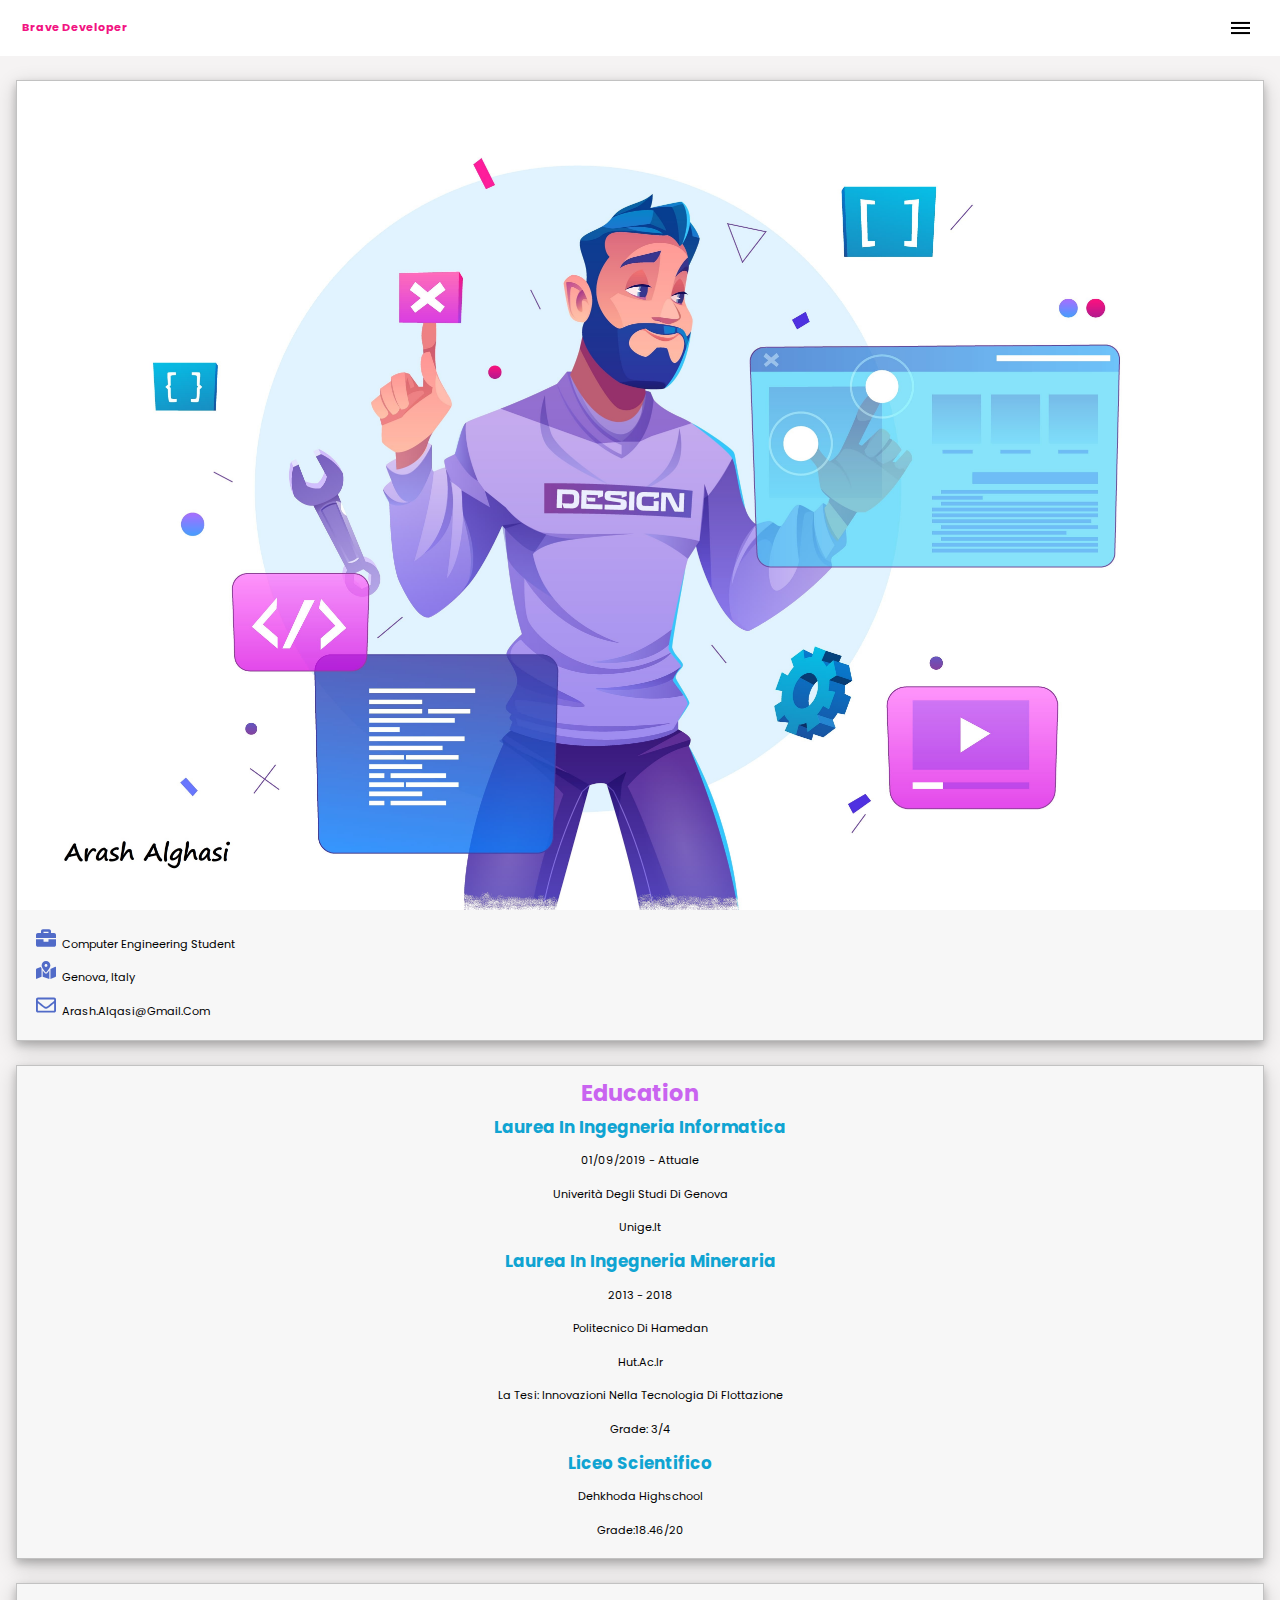
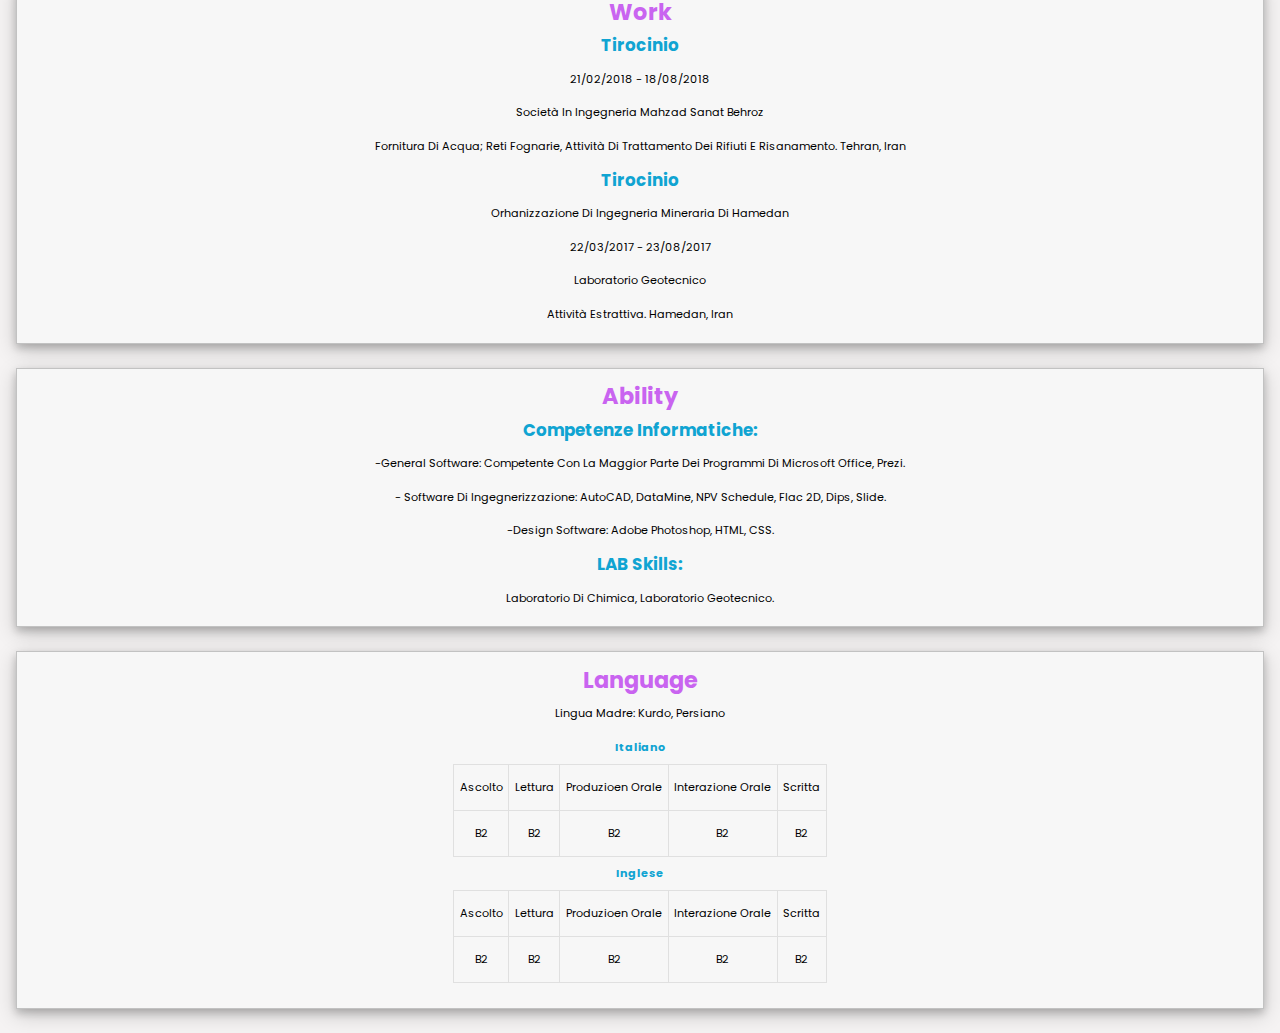
==== personalpage/cv/indexcv.html @ c19a4925 "Add files via upload" ====
<!DOCTYPE html>
<html lang="en">

<head>
    <meta charset="UTF-8">
    <meta http-equiv="X-UA-Compatible" content="IE=edge">
    <meta name="author" content="Arash Alghasi">
    <meta name="keywords"
        content="HTML, CSS, JavaScript, Arash, Alghasi, Arash Alghasi, unige, computer, computer engineering, iran, Iran, Italy, Italy">
    <meta name="viewport" content="width=device-width, initial-scale=1.0">
    <link rel="stylesheet" href="csscv/maincv.css">
    <link rel="icon" type="image/png" href="images/faviconcv.png">
    <title>resume</title>
</head>

<body>
    <div class="navbar">
        <!-- nav bar for mobile version -->
        <div class="container">

            <a class="hometext" href="#">brave developer</a>

            <img id="mobile-cta" class="mobile-menu" src="images/menu.svg" alt="open menu bar">

            <nav>
                <img id="mobile-exit-cta" class="mobile-exit" src="images/exit.svg" alt="Close menu bar">
                <ul class="left-menu">
                    <li class="current"><a href="#">home</a></li>
                    <li><a href="cv/indexcv.html">resume</a></li>
                    <li><a href="#">works</a></li>
                </ul>

                <ul class="right menu">
                    <li><a href="#">about me</a></li>
                    <li class="hire-me-cta"><a href="#">hire me</a></li>
                </ul>

            </nav>

        </div>
    </div>

    <section class="hero">
        <img src="images/banner1-min.jpg" alt="my banner">
        <div class="container">
            <div class="introducton">
                <ul>
                    <li class="one"> Computer engineering student</li>
                    <li class="two">genova, italy</li>
                    <li class="three">arash.alqasi@gmail.com</li>
                    <!-- <li></li> -->
                </ul>
            </div>
        </div>
    </section>


    <section class="education">
        <div class="container">
            <div>
                <h1>education</h1>
                <h2> Laurea in ingegneria informatica </h2>
                <p> 01/09/2019 - Attuale </p>
                <p> Univerità degli studi di Genova </p>
                <a href="https://www.unige.it" target="_blank"> Unige.it </a>
            </div>
            <div>
                <h2> Laurea in ingegneria mineraria </h2>
                <p> 2013 - 2018 </p>
                <p> Politecnico di Hamedan </p>
                <a href="https://www.hut.ac.ir" target="_blank"> hut.ac.ir </a>
                <p>La tesi: Innovazioni nella tecnologia di flottazione</p>
                <p>Grade: 3/4</p>
            </div>
            <div>
                <h2>Liceo scientifico</h2>
                <p>Dehkhoda highschool</p>
                <p>grade:18.46/20</p>
            </div>
        </div>
    </section>

    <section class="work">
        <div class="container">
            <h1>work</h1>
            <div>
                <h2>Tirocinio</h2>
                <p> 21/02/2018 - 18/08/2018
                <p>società in ingegneria Mahzad Sanat Behroz</p>
                <p>Fornitura di acqua; reti fognarie, attività di trattamento dei rifiuti e risanamento. Tehran,
                    Iran
                </p>
            </div>
            <div>
                <h2>Tirocinio</h2>
                <p>Orhanizzazione di ingegneria mineraria di Hamedan</p>
                <p> 22/03/2017 - 23/08/2017</p>
                <p>Laboratorio geotecnico</p>
                <p>Attività estrattiva. Hamedan, Iran</p>
            </div>
        </div>
    </section>

    <section class="Ability">
        <div class="container">
            <h1>Ability</h1>
            <dl>
                <dt>
                    <h2>Competenze informatiche:</h2>
                </dt>
                <dd>-General Software: Competente con la maggior parte dei programmi di
                    Microsoft Office, Prezi.</dd>
                <dd>- Software di ingegnerizzazione: AutoCAD, DataMine, NPV Schedule, Flac 2D,
                    Dips, Slide.</dd>
                <dd>-Design Software: Adobe Photoshop, HTML, CSS.</dd>
                <dt>
                    <h2>LAB Skills:</h2>
                </dt>
                <dd>Laboratorio di chimica, laboratorio geotecnico.</dd>
            </dl>
        </div>
    </section>

    <section class="language">
        <div class="container">
            <h1>language</h1>
            <P> Lingua madre: kurdo, Persiano
            <table>
                <tr>
                    <th colspan="5">
                        Italiano
                </tr>
                <tr>
                    <td>Ascolto</td>
                    <td>Lettura</td>
                    <td>Produzioen orale</td>
                    <td>Interazione orale</td>
                    <td>Scritta</td>
                </tr>
                <tr>
                    <td>B2</td>
                    <td>B2</td>
                    <td>B2</td>
                    <td>B2</td>
                    <td>B2</td>
                </tr>
                <tr>
                    <th colspan="5">Inglese</th>
                </tr>
                <tr>
                    <td>Ascolto</td>
                    <td>Lettura</td>
                    <td>Produzioen orale</td>
                    <td>Interazione orale</td>
                    <td>Scritta</td>
                </tr>
                <tr>
                    <td>B2</td>
                    <td>B2</td>
                    <td>B2</td>
                    <td>B2</td>
                    <td>B2</td>
                </tr>
            </table>
        </div>
    </section>

    <script>

        const mobileBtn = document.getElementById('mobile-cta')
        nav = document.querySelector('nav')
        mobileBtnExit = document.getElementById('mobile-exit-cta');

        mobileBtn.addEventListener('click', () => {
            nav.classList.add('menu-btn');
        })

        mobileBtnExit.addEventListener('click', () => {
            nav.classList.remove('menu-btn');
        })
    </script>
</body>

</html>
---- personalpage/cv/csscv/maincv.css ----
@import url("https://fonts.googleapis.com/css2?family=Poppins:wght@400;700&display=swap");
* {
  margin: 0;
  padding: 0;
}

body {
  background: #f5f3f3;
  font-family: 'poppins';
}

section {
  margin: 1.5em 1em;
  border: 1px #c2c2c2 solid;
  background: #f7f7f7;
  -webkit-box-shadow: 0 4px 8px 0 rgba(0, 0, 0, 0.2), 0 6px 20px 0 rgba(0, 0, 0, 0.19);
          box-shadow: 0 4px 8px 0 rgba(0, 0, 0, 0.2), 0 6px 20px 0 rgba(0, 0, 0, 0.19);
}

.container {
  text-transform: capitalize;
  font-size: .7em;
  line-height: 3em;
  padding: 1em 2em;
  text-align: center;
}

.container h1 {
  color: #c964f0;
}

.container h2 {
  color: #10a4d2;
}

.navbar {
  background-color: white;
  margin: 0;
  width: 100%;
}

.navbar .hometext {
  font-weight: bold;
  text-transform: capitalize;
  text-decoration: none;
  color: #f21382;
}

.navbar nav {
  display: none;
}

.navbar .container {
  display: -webkit-box;
  display: -ms-flexbox;
  display: flex;
  place-content: space-between;
  padding-right: 30px;
}

.navbar .mobile-menu {
  cursor: pointer;
}

.hero ul {
  list-style-type: none;
}

.hero ul li {
  text-align: left;
  padding-left: 2em;
  position: relative;
}

.hero ul .one:before {
  content: '';
  position: absolute;
  background-image: url("../images/briefcase-solid.svg");
  background-size: contain;
  width: 20px;
  height: 20px;
  margin-right: .5em;
  left: -.3em;
}

.hero ul .suitcase {
  color: aqua;
}

.hero ul .two:before {
  content: '';
  position: absolute;
  background-image: url("../images/map-marked-alt-solid.svg");
  background-size: contain;
  width: 20px;
  height: 18px;
  margin-right: .5em;
  left: -.3em;
}

.hero ul .three:before {
  content: '';
  position: absolute;
  background-image: url("../images/envelope-regular.svg");
  background-size: contain;
  width: 20px;
  height: 20px;
  margin-right: .5em;
  left: -.3em;
}

.hero img {
  width: 100%;
}

.education {
  text-align: center;
}

.education a {
  text-decoration: none;
  color: black;
}

.education a:hover {
  font-weight: bold;
  color: blue;
}

.language table {
  display: inline-block;
  border-collapse: collapse;
}

.language table th {
  color: #10a4d2;
}

.language table td {
  border: #e0e0e0 1px solid;
  padding: .5em;
}

nav.menu-btn {
  display: block;
}

nav {
  position: fixed;
  width: 66%;
  right: 0;
  top: 0;
  background: #20272e;
  height: 100vh;
  z-index: 999;
  padding: 1em;
}

nav ul.left-menu {
  margin-top: 5em;
}

nav li a {
  color: white;
  text-decoration: none;
  display: block;
  padding: .5em;
  font-size: 1.3em;
  text-align: right;
  text-transform: capitalize;
}

nav li a:hover {
  font-weight: bold;
}

.mobile-exit {
  float: right;
  padding: .5em;
  cursor: pointer;
}
/*# sourceMappingURL=maincv.css.map */
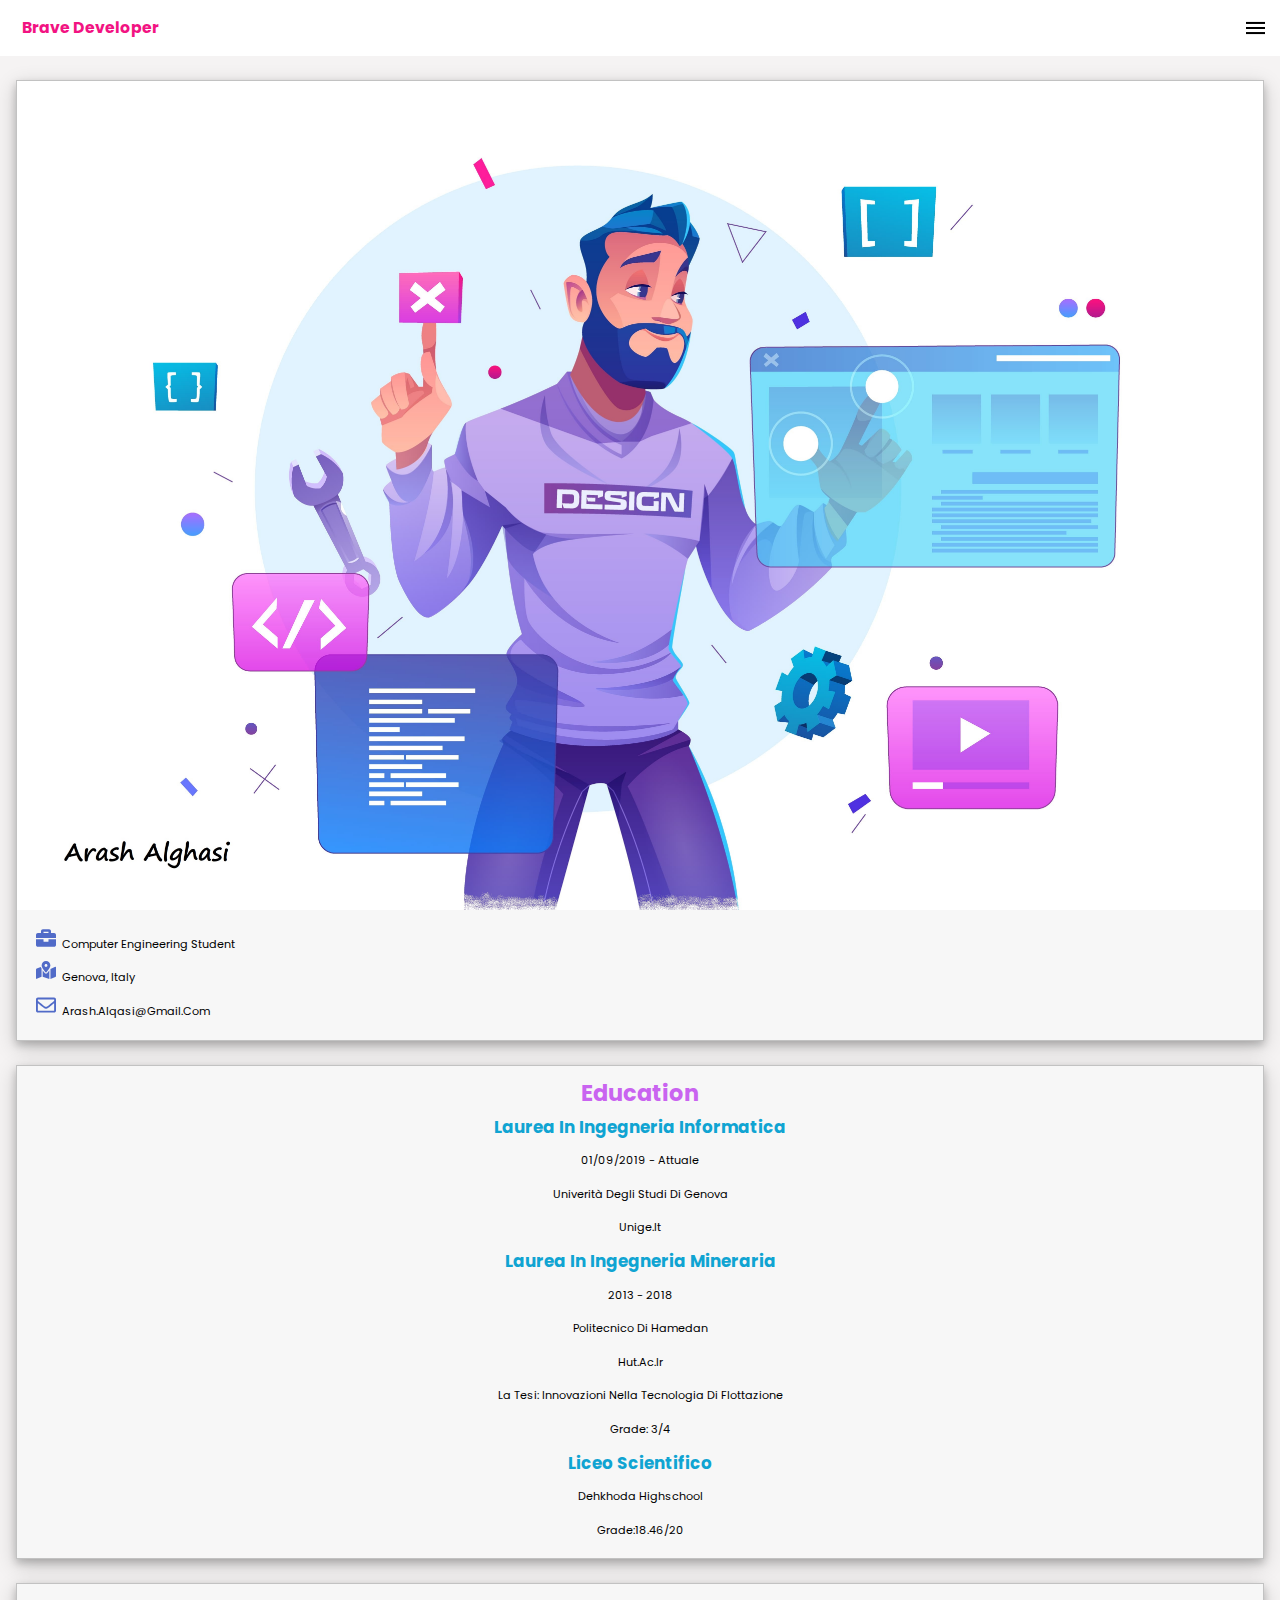
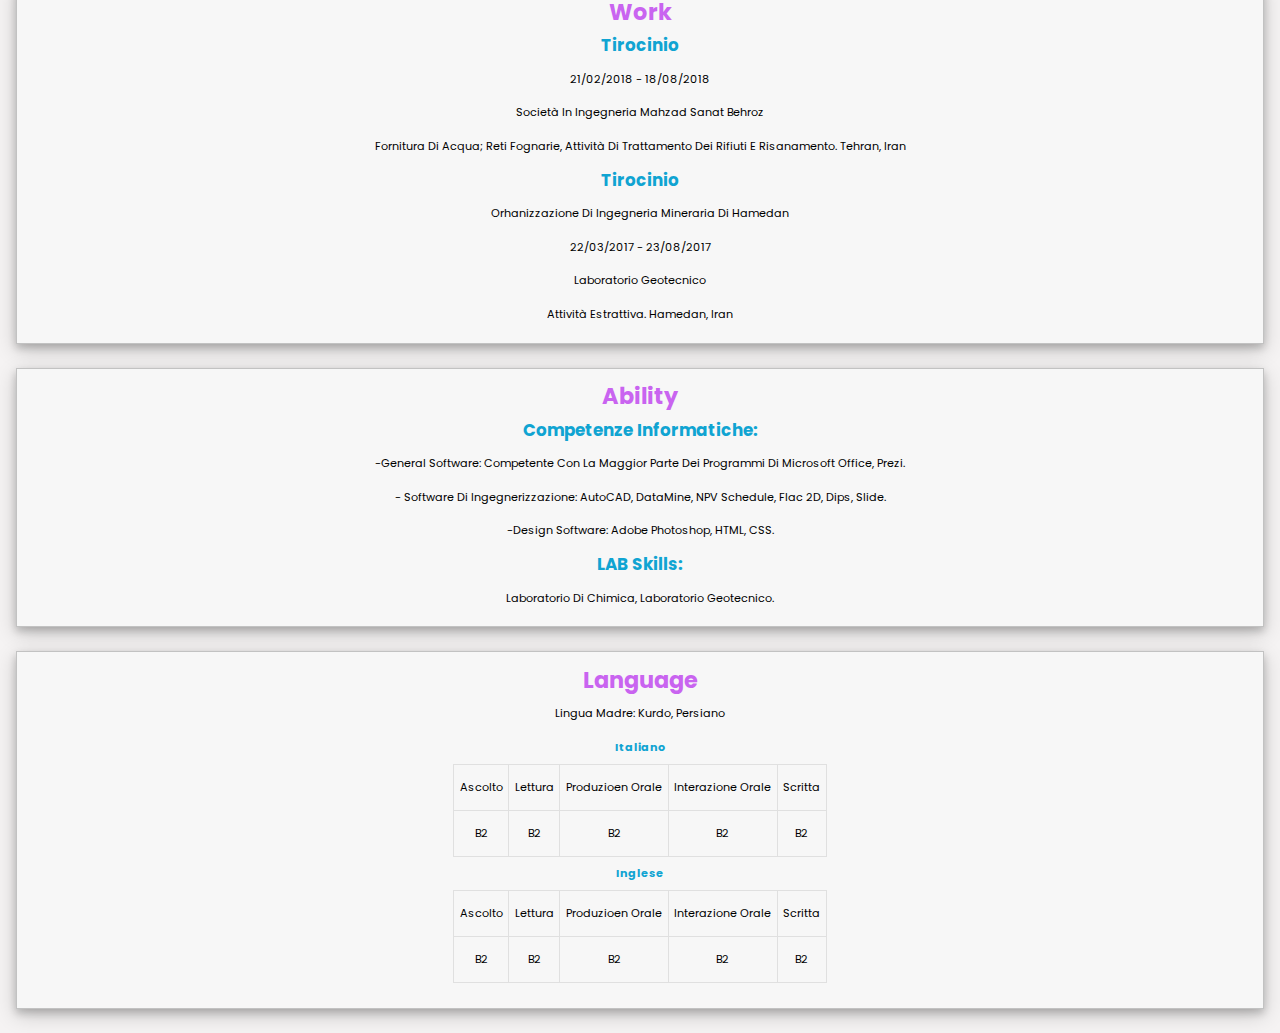
==== commit 160aa541: "Add files via upload" ====
--- a/personalpage/cv/indexcv.html
+++ b/personalpage/cv/indexcv.html
@@ -18,15 +18,18 @@
         <!-- nav bar for mobile version -->
         <div class="container">
 
-            <a class="hometext" href="#">brave developer</a>
+            <a class="hometext" href="https://ingarash.github.io/personalwebpage/personalpage/index.html">brave
+                developer</a>
 
             <img id="mobile-cta" class="mobile-menu" src="images/menu.svg" alt="open menu bar">
 
             <nav>
                 <img id="mobile-exit-cta" class="mobile-exit" src="images/exit.svg" alt="Close menu bar">
                 <ul class="left-menu">
-                    <li class="current"><a href="#">home</a></li>
-                    <li><a href="cv/indexcv.html">resume</a></li>
+                    <li class="current"><a
+                            href="https://ingarash.github.io/personalwebpage/personalpage/index.html">home</a></li>
+                    <li><a href="https://ingarash.github.io/personalwebpage/personalpage/cv/indexcv.html">resume</a>
+                    </li>
                     <li><a href="#">works</a></li>
                 </ul>
 
--- a/personalpage/cv/csscv/maincv.css
+++ b/personalpage/cv/csscv/maincv.css
@@ -40,6 +40,7 @@
 }
 
 .navbar .hometext {
+  font-size: 1.4em;
   font-weight: bold;
   text-transform: capitalize;
   text-decoration: none;
@@ -55,7 +56,7 @@
   display: -ms-flexbox;
   display: flex;
   place-content: space-between;
-  padding-right: 30px;
+  padding-right: 15px;
 }
 
 .navbar .mobile-menu {
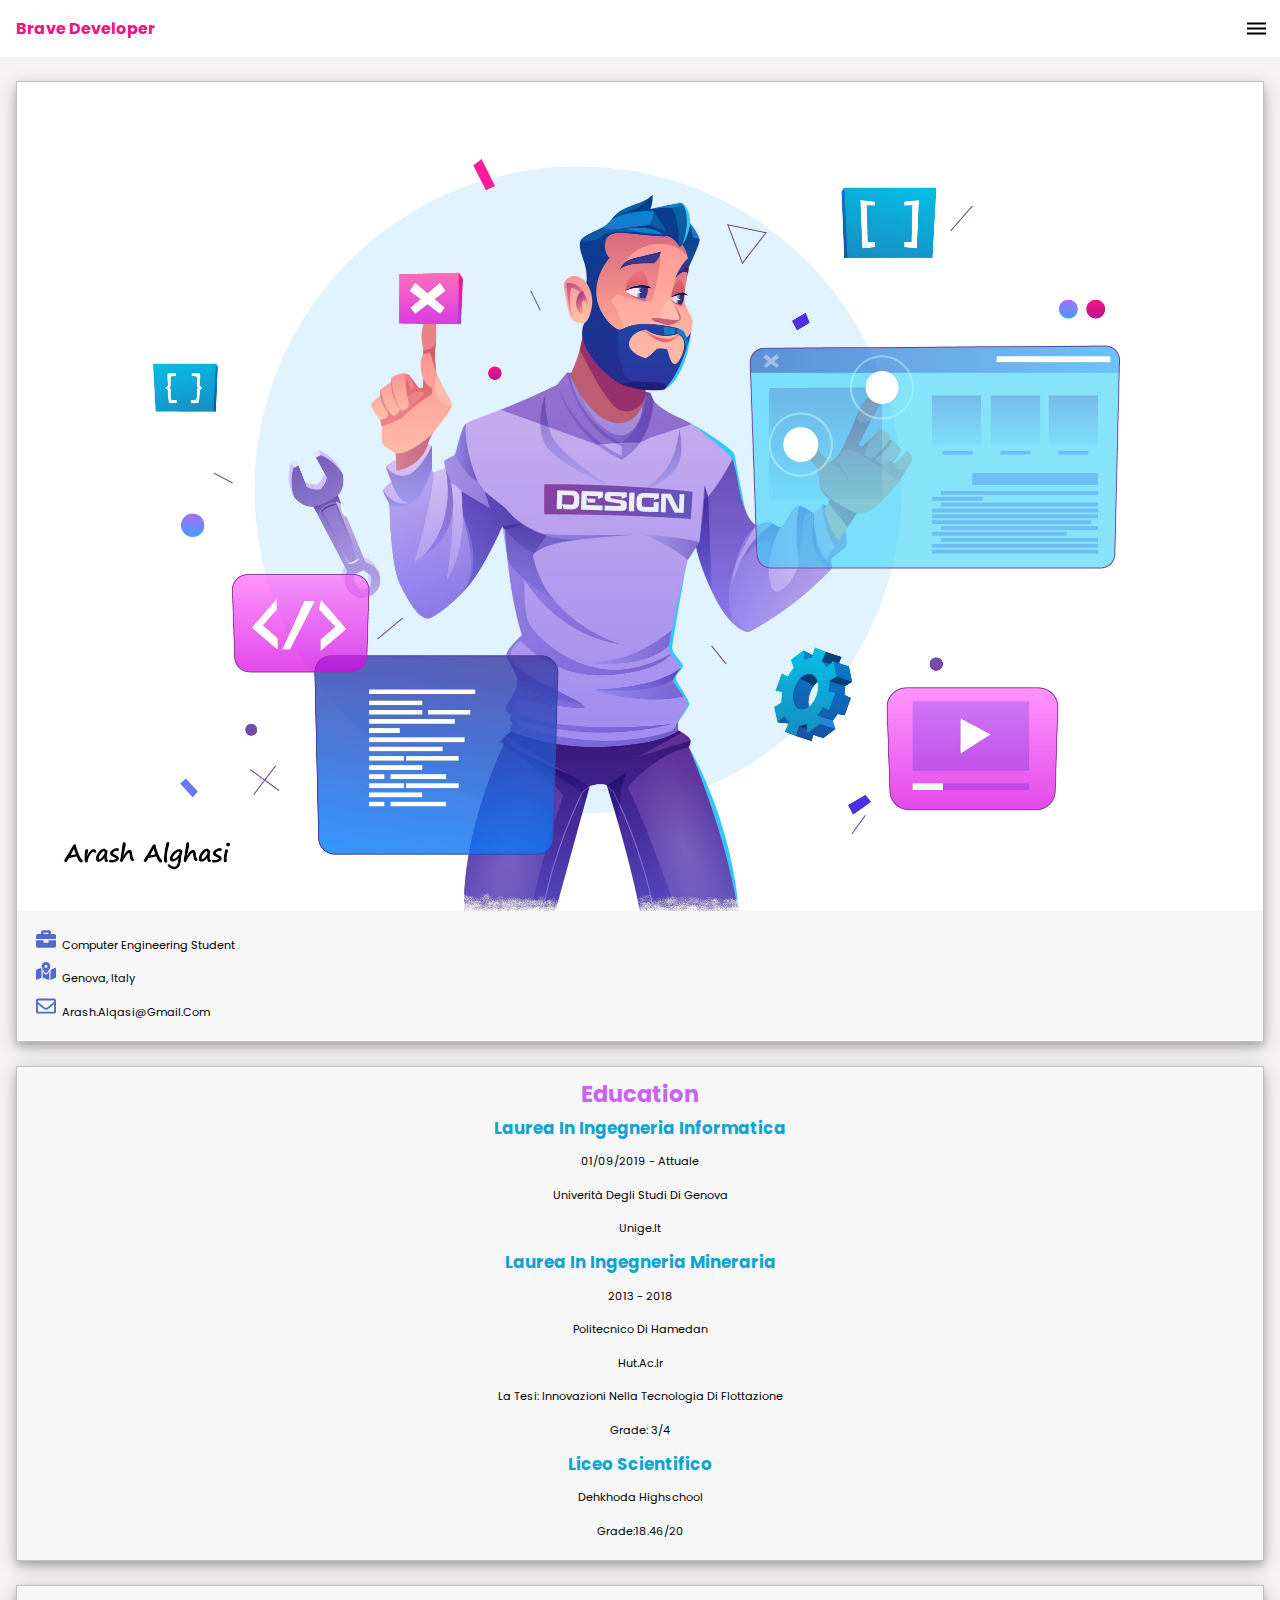
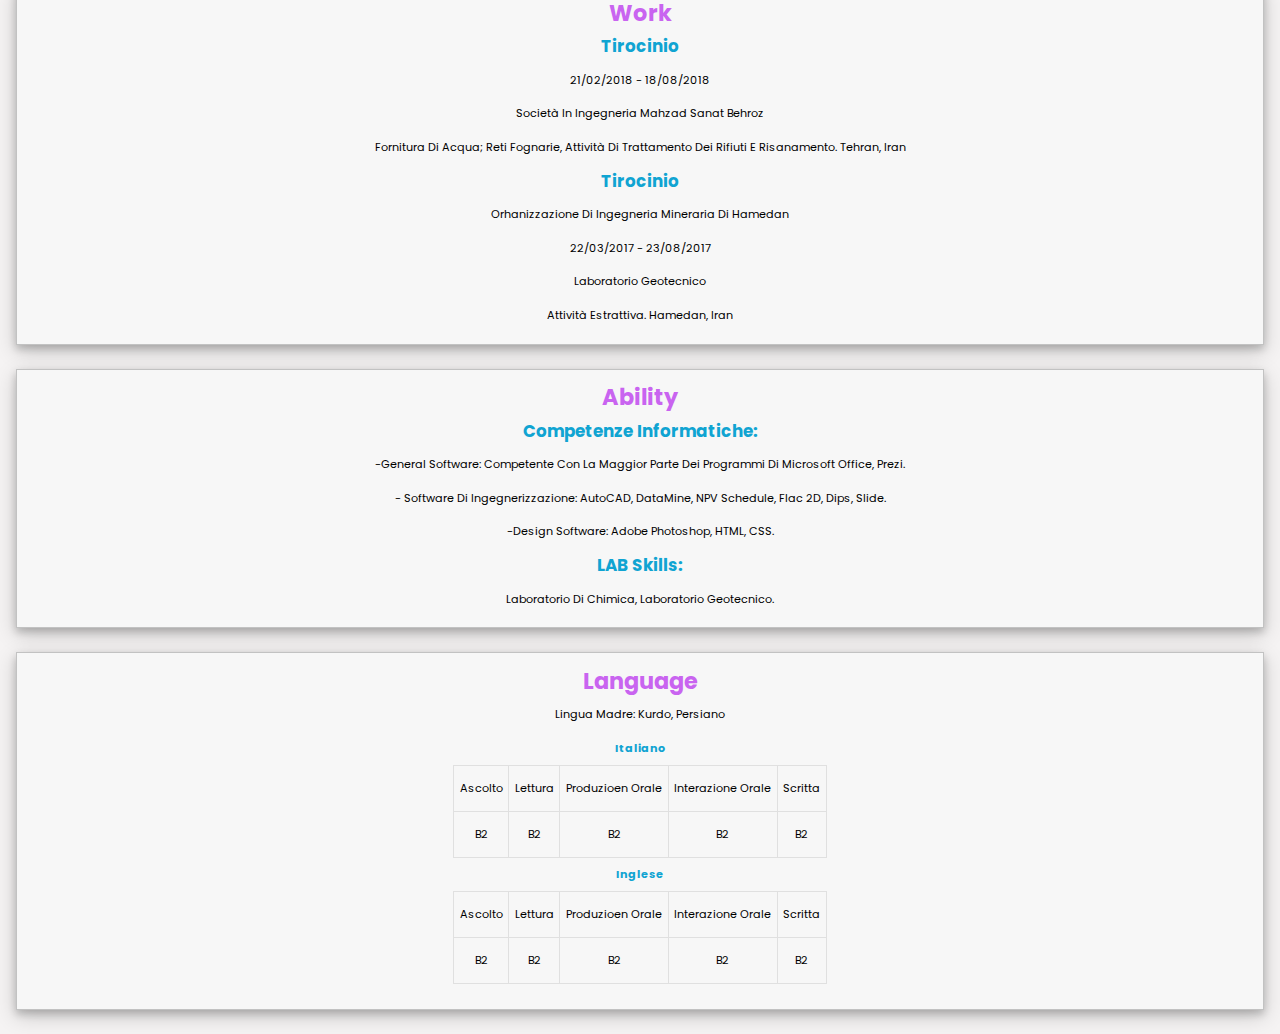
==== commit f7687032: "Add files via upload" ====
--- a/personalpage/cv/indexcv.html
+++ b/personalpage/cv/indexcv.html
@@ -16,7 +16,7 @@
 <body>
     <div class="navbar">
         <!-- nav bar for mobile version -->
-        <div class="container">
+        <div class="containerone">
 
             <a class="hometext" href="https://ingarash.github.io/personalwebpage/personalpage/index.html">brave
                 developer</a>
--- a/personalpage/cv/csscv/maincv.css
+++ b/personalpage/cv/csscv/maincv.css
@@ -17,6 +17,36 @@
           box-shadow: 0 4px 8px 0 rgba(0, 0, 0, 0.2), 0 6px 20px 0 rgba(0, 0, 0, 0.19);
 }
 
+.navbar {
+  background-color: white;
+  margin: 0;
+  width: 100%;
+  padding: 1em;
+}
+
+.navbar .hometext {
+  font-weight: bold;
+  text-transform: capitalize;
+  text-decoration: none;
+  color: #f21382;
+}
+
+.navbar nav {
+  display: none;
+}
+
+.navbar .containerone {
+  display: -webkit-box;
+  display: -ms-flexbox;
+  display: flex;
+  place-content: space-between;
+  padding-right: 30px;
+}
+
+.navbar .mobile-menu {
+  cursor: pointer;
+}
+
 .container {
   text-transform: capitalize;
   font-size: .7em;
@@ -31,36 +61,6 @@
 
 .container h2 {
   color: #10a4d2;
-}
-
-.navbar {
-  background-color: white;
-  margin: 0;
-  width: 100%;
-}
-
-.navbar .hometext {
-  font-size: 1.4em;
-  font-weight: bold;
-  text-transform: capitalize;
-  text-decoration: none;
-  color: #f21382;
-}
-
-.navbar nav {
-  display: none;
-}
-
-.navbar .container {
-  display: -webkit-box;
-  display: -ms-flexbox;
-  display: flex;
-  place-content: space-between;
-  padding-right: 15px;
-}
-
-.navbar .mobile-menu {
-  cursor: pointer;
 }
 
 .hero ul {
